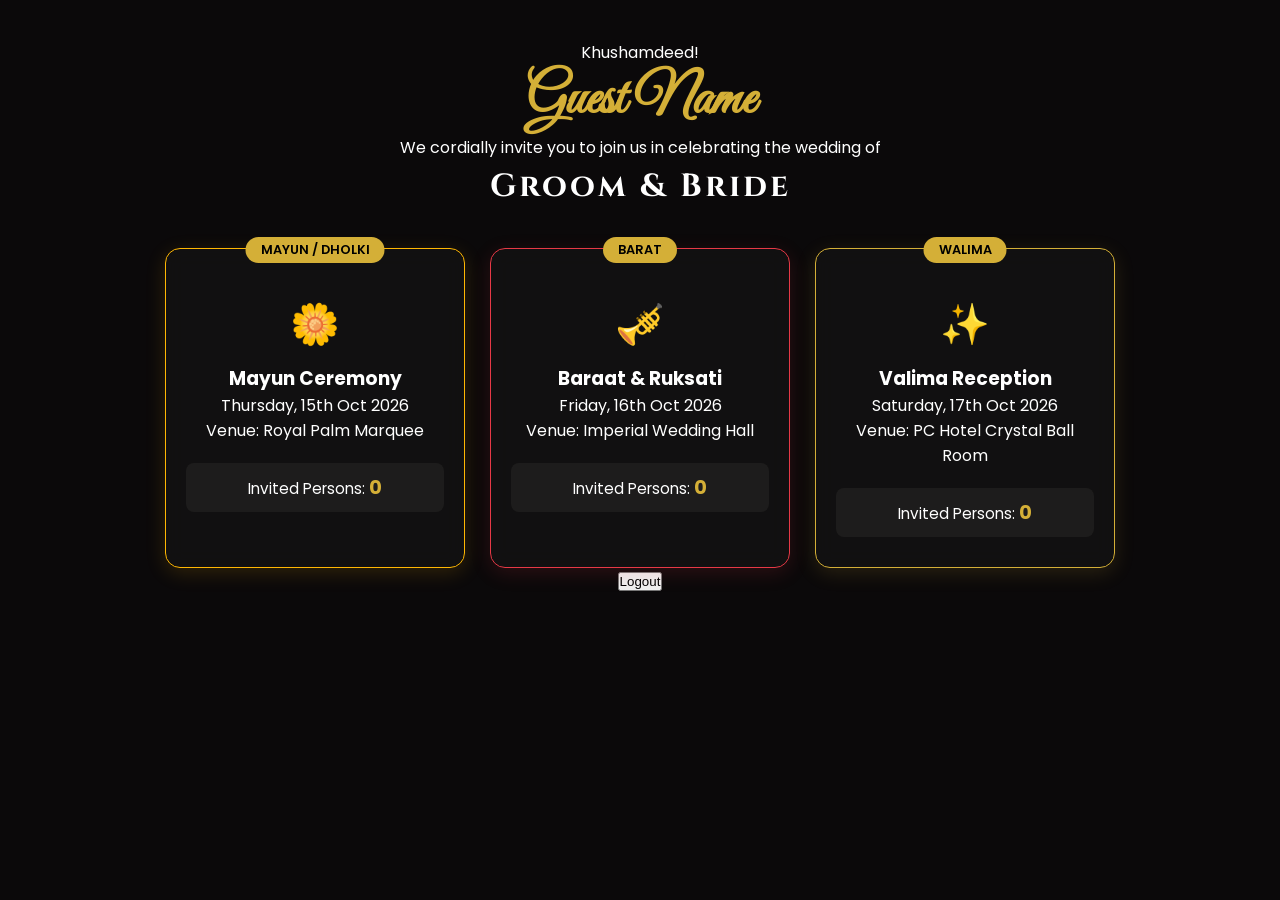
==== dashboard.html @ 78404b49 "Initial Pakistani Wedding Website with Three.js" ====
<!DOCTYPE html>
<html lang="en">
<head>
  <meta charset="UTF-8">
  <meta name="viewport" content="width=device-width, initial-scale=1.0">
  <title>Wedding Invitation</title>
  <link rel="stylesheet" href="css/style.css">
  <link href="https://fonts.googleapis.com/css2?family=Cinzel:wght@500;700&family=Great+Vibes&family=Poppins:wght@300;400;600&display=swap" rel="stylesheet">
</head>
<body>

  <!-- Three.js Canvas Container -->
  <div id="webgl-bg"></div>

  <main class="content-wrapper">
    <header class="header">
      <p class="sub-title">Khushamdeed!</p>
      <h1 id="guestName" class="guest-name">Guest Name</h1>
      <p>We cordially invite you to join us in celebrating the wedding of</p>
      <h2 class="couple-names">Groom & Bride</h2>
    </header>

    <!-- Events Container -->
    <section class="events-grid">
      
      <!-- Mayun Card -->
      <div class="event-card mayun-theme" id="mayunCard">
        <div class="card-badge">Mayun / Dholki</div>
        <div class="event-icon">🌼</div>
        <h3>Mayun Ceremony</h3>
        <p class="date">Thursday, 15th Oct 2026</p>
        <p class="venue">Venue: Royal Palm Marquee</p>
        <div class="invite-persons" id="mayunPersons">
          Invited Persons: <span>0</span>
        </div>
      </div>

      <!-- Barat Card -->
      <div class="event-card barat-theme" id="baratCard">
        <div class="card-badge">Barat</div>
        <div class="event-icon">🎺</div>
        <h3>Baraat & Ruksati</h3>
        <p class="date">Friday, 16th Oct 2026</p>
        <p class="venue">Venue: Imperial Wedding Hall</p>
        <div class="invite-persons" id="baratPersons">
          Invited Persons: <span>0</span>
        </div>
      </div>

      <!-- Walima Card -->
      <div class="event-card walima-theme" id="walimaCard">
        <div class="card-badge">Walima</div>
        <div class="event-icon">✨</div>
        <h3>Valima Reception</h3>
        <p class="date">Saturday, 17th Oct 2026</p>
        <p class="venue">Venue: PC Hotel Crystal Ball Room</p>
        <div class="invite-persons" id="walimaPersons">
          Invited Persons: <span>0</span>
        </div>
      </div>

    </section>

    <div class="logout-btn-container">
      <button onclick="logout()" class="btn-outline">Logout</button>
    </div>
  </main>

  <script type="module">
    import { init3DBackground } from './js/background3d.js';

    // Initialize Three.js 3D Background
    init3DBackground();

    // Fetch Guest Data from SessionStorage
    const rawData = sessionStorage.getItem('guestData');
    if (!rawData) {
      window.location.href = "index.html";
    } else {
      const guest = JSON.parse(rawData);
      document.getElementById('guestName').innerText = guest.guestName || "Respected Guest";

      // Render Event Cards dynamically based on permissions & allowed persons
      renderEvent('mayun', guest.mayun);
      renderEvent('barat', guest.barat);
      renderEvent('walima', guest.walima);
    }

    function renderEvent(eventKey, eventData) {
      const card = document.getElementById(`${eventKey}Card`);
      const personsCount = document.querySelector(`#${eventKey}Persons span`);

      if (eventData && eventData.allowed && eventData.persons > 0) {
        personsCount.innerText = eventData.persons;
      } else {
        card.style.display = 'none'; // Hide card if not invited to this specific event
      }
    }

    window.logout = function() {
      sessionStorage.clear();
      window.location.href = "index.html";
    }
  </script>
</body>
</html>
---- css/style.css ----
* {
  margin: 0;
  padding: 0;
  box-sizing: border-box;
}

body {
  font-family: 'Poppins', sans-serif;
  background-color: #0b090a;
  color: #ffffff;
  overflow-x: hidden;
}

#webgl-bg {
  position: fixed;
  top: 0;
  left: 0;
  width: 100vw;
  height: 100vh;
  z-index: 1;
  pointer-events: none;
}

.content-wrapper {
  position: relative;
  z-index: 2;
  max-width: 1100px;
  margin: 0 auto;
  padding: 40px 20px;
  text-align: center;
}

/* Login Card Styling */
.login-body {
  display: flex;
  justify-content: center;
  align-items: center;
  min-height: 100vh;
  background: radial-gradient(circle, #1a0f18 0%, #05020a 100%);
}

.login-card {
  background: rgba(255, 255, 255, 0.05);
  backdrop-filter: blur(12px);
  border: 1px solid rgba(212, 175, 55, 0.3);
  padding: 40px 30px;
  border-radius: 20px;
  text-align: center;
  max-width: 400px;
  width: 90%;
  box-shadow: 0 15px 35px rgba(0, 0, 0, 0.6);
}

.urdu-title {
  font-family: 'Noto Nastaliq Urdu', serif;
  color: #D4AF37;
  font-size: 1.2rem;
  margin-bottom: 10px;
}

.gold-text {
  color: #D4AF37;
  font-family: 'Cinzel', serif;
}

input[type="text"] {
  width: 100%;
  padding: 12px;
  margin: 20px 0;
  border: 1px solid #D4AF37;
  border-radius: 8px;
  background: rgba(0, 0, 0, 0.5);
  color: #fff;
  text-align: center;
  font-size: 1.1rem;
  text-transform: uppercase;
  letter-spacing: 2px;
}

.btn-gold {
  width: 100%;
  padding: 12px;
  border: none;
  border-radius: 8px;
  background: linear-gradient(135deg, #D4AF37, #AA7C11);
  color: #000;
  font-weight: 600;
  cursor: pointer;
  transition: 0.3s;
}

.btn-gold:hover {
  transform: translateY(-2px);
  box-shadow: 0 5px 15px rgba(212, 175, 55, 0.4);
}

/* Dashboard Styling */
.guest-name {
  font-family: 'Great Vibes', cursive;
  font-size: 3.5rem;
  color: #D4AF37;
}

.couple-names {
  font-family: 'Cinzel', serif;
  font-size: 2rem;
  margin-top: 5px;
  letter-spacing: 3px;
}

.events-grid {
  display: flex;
  flex-wrap: wrap;
  justify-content: center;
  gap: 25px;
  margin-top: 40px;
}

.event-card {
  background: rgba(20, 20, 20, 0.7);
  backdrop-filter: blur(10px);
  border-radius: 15px;
  padding: 30px 20px;
  width: 300px;
  position: relative;
  transition: transform 0.3s ease, box-shadow 0.3s ease;
}

.event-card:hover {
  transform: translateY(-8px);
}

/* Event Specific Themes */
.mayun-theme { border: 1px solid #FFB703; box-shadow: 0 5px 20px rgba(255, 183, 3, 0.15); }
.barat-theme { border: 1px solid #E63946; box-shadow: 0 5px 20px rgba(230, 57, 70, 0.15); }
.walima-theme { border: 1px solid #D4AF37; box-shadow: 0 5px 20px rgba(212, 175, 55, 0.15); }

.card-badge {
  position: absolute;
  top: -12px;
  left: 50%;
  transform: translateX(-50%);
  padding: 4px 15px;
  border-radius: 20px;
  font-size: 0.8rem;
  font-weight: 600;
  text-transform: uppercase;
  background: #D4AF37;
  color: #000;
}

.event-icon { font-size: 2.5rem; margin: 15px 0 10px 0; }

.invite-persons {
  margin-top: 20px;
  padding: 10px;
  background: rgba(255, 255, 255, 0.05);
  border-radius: 8px;
  font-size: 0.95rem;
}

.invite-persons span {
  color: #D4AF37;
  font-weight: bold;
  font-size: 1.2rem;
}

.error-msg { color: #ff4d4d; margin-top: 10px; font-size: 0.9rem; }
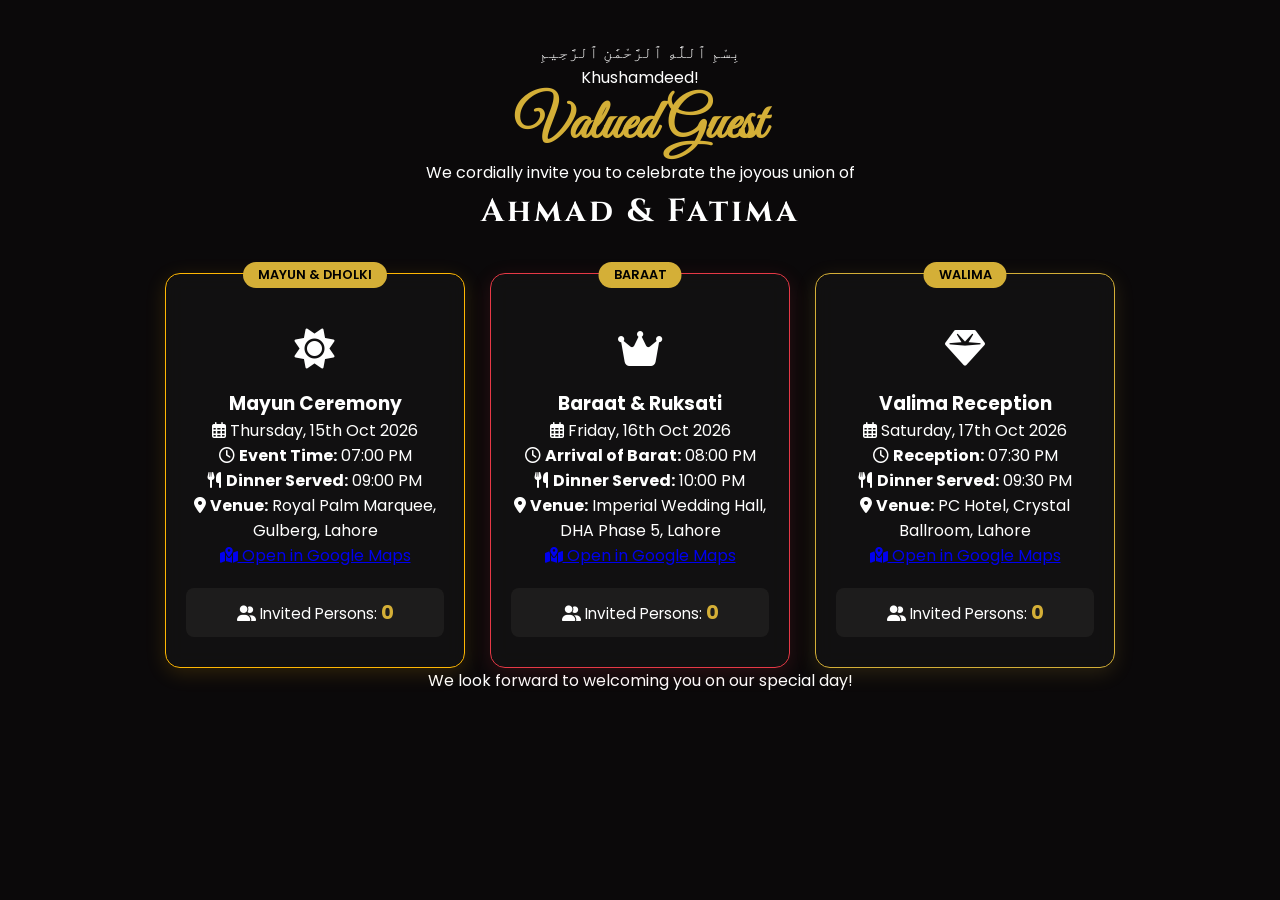
==== commit 4092fec9: "apply new theme" ====
--- a/dashboard.html
+++ b/dashboard.html
@@ -3,76 +3,109 @@
 <head>
   <meta charset="UTF-8">
   <meta name="viewport" content="width=device-width, initial-scale=1.0">
-  <title>Wedding Invitation</title>
+  <title>The Royal Wedding Invitation</title>
   <link rel="stylesheet" href="css/style.css">
-  <link href="https://fonts.googleapis.com/css2?family=Cinzel:wght@500;700&family=Great+Vibes&family=Poppins:wght@300;400;600&display=swap" rel="stylesheet">
+  <link href="https://fonts.googleapis.com/css2?family=Cinzel:wght@500;700;900&family=Great+Vibes&family=Poppins:wght@300;400;500;600&display=swap" rel="stylesheet">
+  <link rel="stylesheet" href="https://cdnjs.cloudflare.com/ajax/libs/font-awesome/6.4.0/css/all.min.css">
 </head>
 <body>
 
-  <!-- Three.js Canvas Container -->
+  <!-- Three.js Canvas -->
   <div id="webgl-bg"></div>
 
   <main class="content-wrapper">
     <header class="header">
+      <p class="bismillah">بِسْمِ ٱللَّٰهِ ٱلرَّحْمَٰنِ ٱلرَّحِيمِ</p>
       <p class="sub-title">Khushamdeed!</p>
-      <h1 id="guestName" class="guest-name">Guest Name</h1>
-      <p>We cordially invite you to join us in celebrating the wedding of</p>
-      <h2 class="couple-names">Groom & Bride</h2>
+      <h1 id="guestName" class="guest-name">Valued Guest</h1>
+      <p class="invite-lead">We cordially invite you to celebrate the joyous union of</p>
+      <h2 class="couple-names">Ahmad <span class="ampersand">&</span> Fatima</h2>
     </header>
 
-    <!-- Events Container -->
+    <!-- Events Grid -->
     <section class="events-grid">
       
       <!-- Mayun Card -->
       <div class="event-card mayun-theme" id="mayunCard">
-        <div class="card-badge">Mayun / Dholki</div>
-        <div class="event-icon">🌼</div>
+        <div class="card-badge">Mayun & Dholki</div>
+        <div class="event-icon"><i class="fa-solid fa-sun"></i></div>
         <h3>Mayun Ceremony</h3>
-        <p class="date">Thursday, 15th Oct 2026</p>
-        <p class="venue">Venue: Royal Palm Marquee</p>
+        <p class="date"><i class="fa-regular fa-calendar-days"></i> Thursday, 15th Oct 2026</p>
+        
+        <div class="time-box">
+          <p><i class="fa-regular fa-clock"></i> <strong>Event Time:</strong> 07:00 PM</p>
+          <p><i class="fa-solid fa-utensils"></i> <strong>Dinner Served:</strong> 09:00 PM</p>
+        </div>
+
+        <p class="venue"><i class="fa-solid fa-location-dot"></i> <strong>Venue:</strong> Royal Palm Marquee, Gulberg, Lahore</p>
+        
+        <a href="https://maps.google.com/?q=Royal+Palm+Marquee+Lahore" target="_blank" class="map-btn">
+          <i class="fa-solid fa-map-location-dot"></i> Open in Google Maps
+        </a>
+
         <div class="invite-persons" id="mayunPersons">
-          Invited Persons: <span>0</span>
+          <i class="fa-solid fa-user-group"></i> Invited Persons: <span>0</span>
         </div>
       </div>
 
       <!-- Barat Card -->
       <div class="event-card barat-theme" id="baratCard">
-        <div class="card-badge">Barat</div>
-        <div class="event-icon">🎺</div>
+        <div class="card-badge">Baraat</div>
+        <div class="event-icon"><i class="fa-solid fa-crown"></i></div>
         <h3>Baraat & Ruksati</h3>
-        <p class="date">Friday, 16th Oct 2026</p>
-        <p class="venue">Venue: Imperial Wedding Hall</p>
+        <p class="date"><i class="fa-regular fa-calendar-days"></i> Friday, 16th Oct 2026</p>
+        
+        <div class="time-box">
+          <p><i class="fa-regular fa-clock"></i> <strong>Arrival of Barat:</strong> 08:00 PM</p>
+          <p><i class="fa-solid fa-utensils"></i> <strong>Dinner Served:</strong> 10:00 PM</p>
+        </div>
+
+        <p class="venue"><i class="fa-solid fa-location-dot"></i> <strong>Venue:</strong> Imperial Wedding Hall, DHA Phase 5, Lahore</p>
+
+        <a href="https://maps.google.com/?q=Imperial+Wedding+Hall+Lahore" target="_blank" class="map-btn">
+          <i class="fa-solid fa-map-location-dot"></i> Open in Google Maps
+        </a>
+
         <div class="invite-persons" id="baratPersons">
-          Invited Persons: <span>0</span>
+          <i class="fa-solid fa-user-group"></i> Invited Persons: <span>0</span>
         </div>
       </div>
 
       <!-- Walima Card -->
       <div class="event-card walima-theme" id="walimaCard">
         <div class="card-badge">Walima</div>
-        <div class="event-icon">✨</div>
+        <div class="event-icon"><i class="fa-solid fa-gem"></i></div>
         <h3>Valima Reception</h3>
-        <p class="date">Saturday, 17th Oct 2026</p>
-        <p class="venue">Venue: PC Hotel Crystal Ball Room</p>
+        <p class="date"><i class="fa-regular fa-calendar-days"></i> Saturday, 17th Oct 2026</p>
+        
+        <div class="time-box">
+          <p><i class="fa-regular fa-clock"></i> <strong>Reception:</strong> 07:30 PM</p>
+          <p><i class="fa-solid fa-utensils"></i> <strong>Dinner Served:</strong> 09:30 PM</p>
+        </div>
+
+        <p class="venue"><i class="fa-solid fa-location-dot"></i> <strong>Venue:</strong> PC Hotel, Crystal Ballroom, Lahore</p>
+
+        <a href="https://maps.google.com/?q=Pearl+Continental+Hotel+Lahore" target="_blank" class="map-btn">
+          <i class="fa-solid fa-map-location-dot"></i> Open in Google Maps
+        </a>
+
         <div class="invite-persons" id="walimaPersons">
-          Invited Persons: <span>0</span>
+          <i class="fa-solid fa-user-group"></i> Invited Persons: <span>0</span>
         </div>
       </div>
 
     </section>
 
-    <div class="logout-btn-container">
-      <button onclick="logout()" class="btn-outline">Logout</button>
-    </div>
+    <footer class="footer">
+      <p>We look forward to welcoming you on our special day!</p>
+    </footer>
   </main>
 
   <script type="module">
     import { init3DBackground } from './js/background3d.js';
 
-    // Initialize Three.js 3D Background
     init3DBackground();
 
-    // Fetch Guest Data from SessionStorage
     const rawData = sessionStorage.getItem('guestData');
     if (!rawData) {
       window.location.href = "index.html";
@@ -80,7 +113,6 @@
       const guest = JSON.parse(rawData);
       document.getElementById('guestName').innerText = guest.guestName || "Respected Guest";
 
-      // Render Event Cards dynamically based on permissions & allowed persons
       renderEvent('mayun', guest.mayun);
       renderEvent('barat', guest.barat);
       renderEvent('walima', guest.walima);
@@ -93,13 +125,8 @@
       if (eventData && eventData.allowed && eventData.persons > 0) {
         personsCount.innerText = eventData.persons;
       } else {
-        card.style.display = 'none'; // Hide card if not invited to this specific event
+        card.style.display = 'none';
       }
-    }
-
-    window.logout = function() {
-      sessionStorage.clear();
-      window.location.href = "index.html";
     }
   </script>
 </body>
